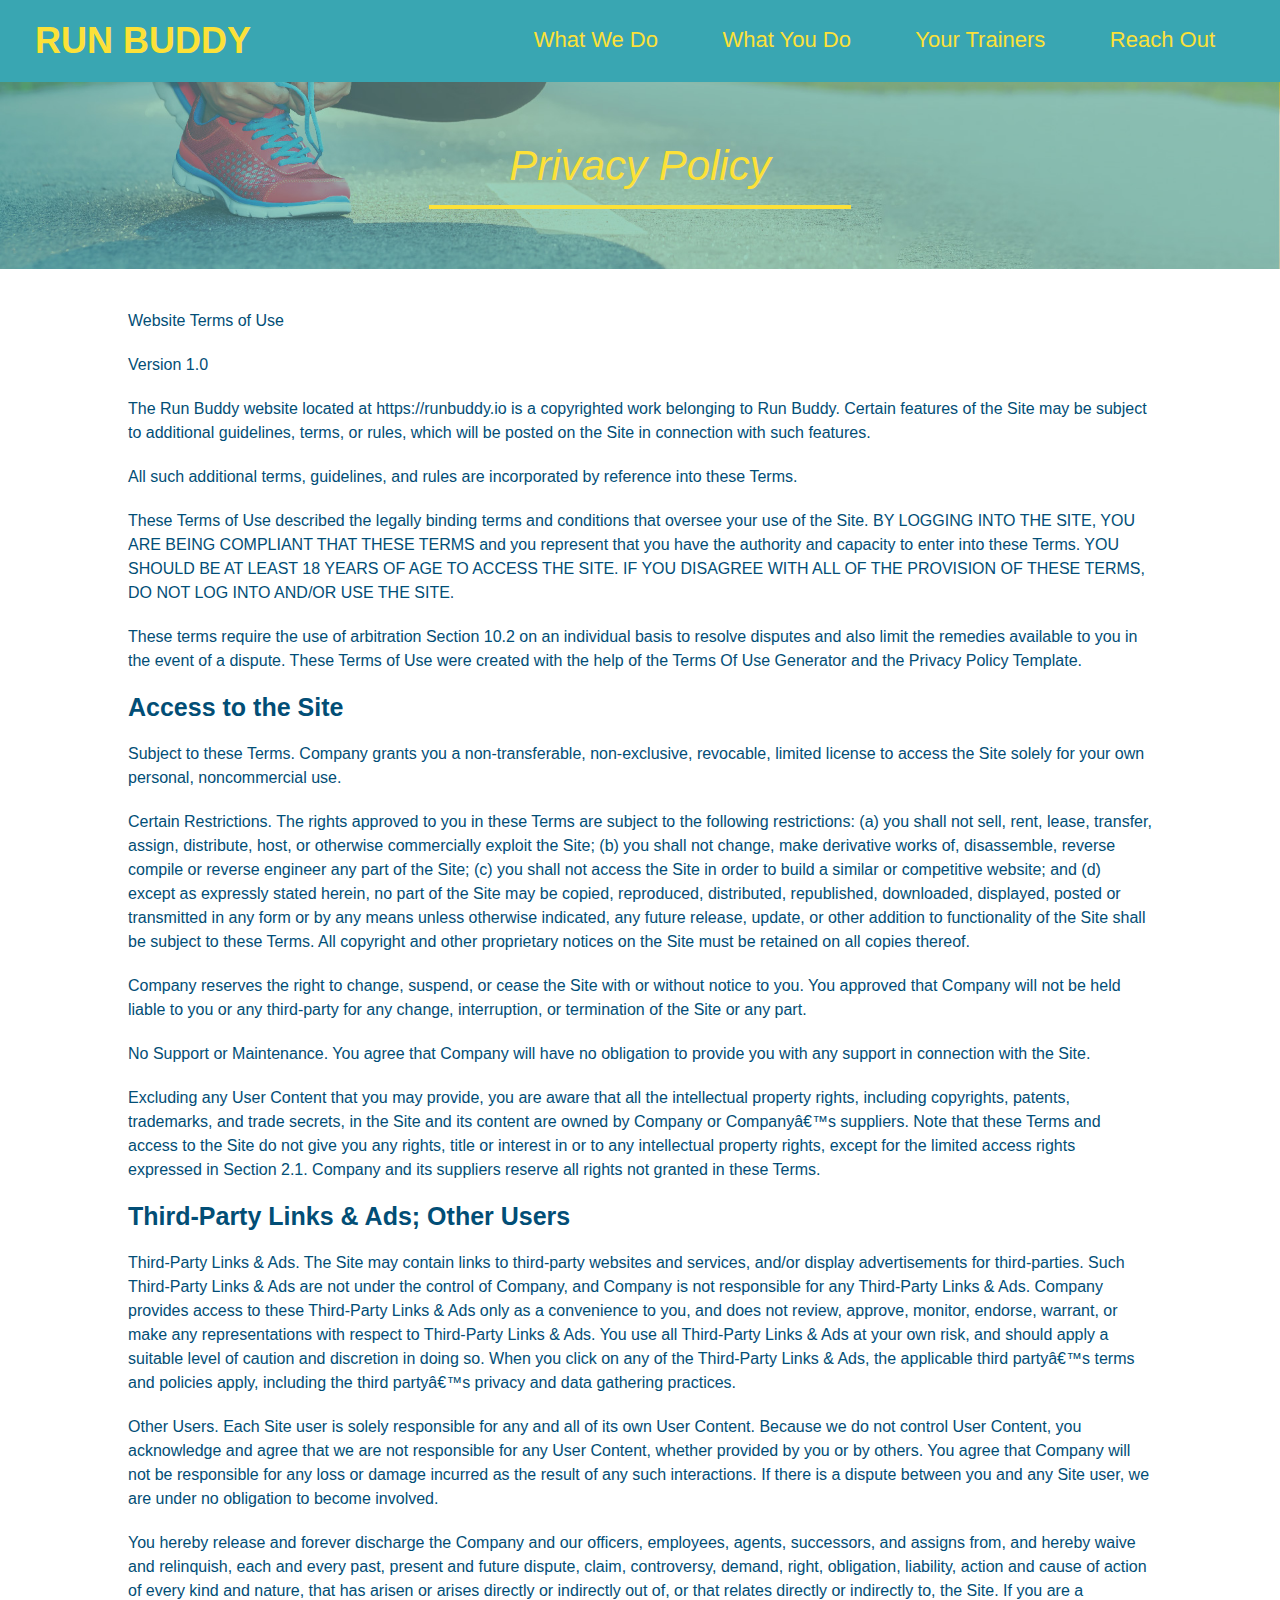
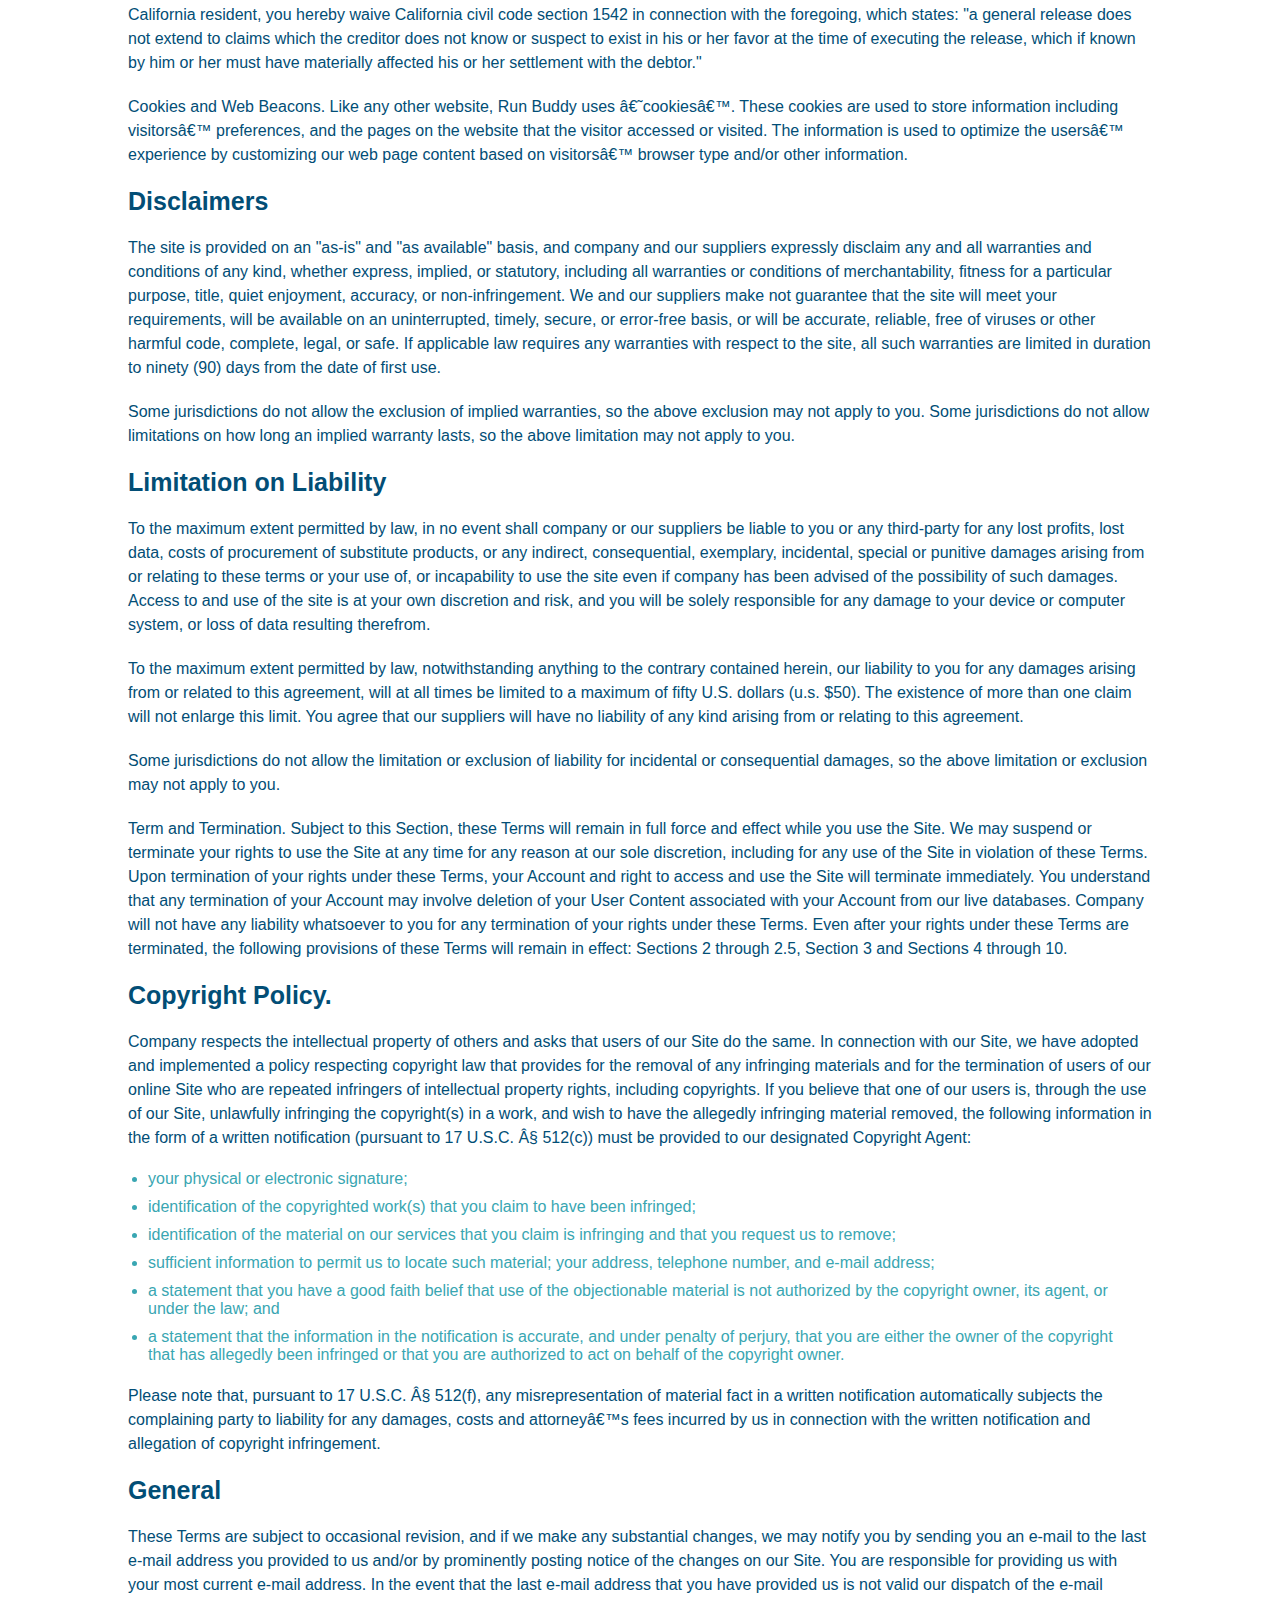
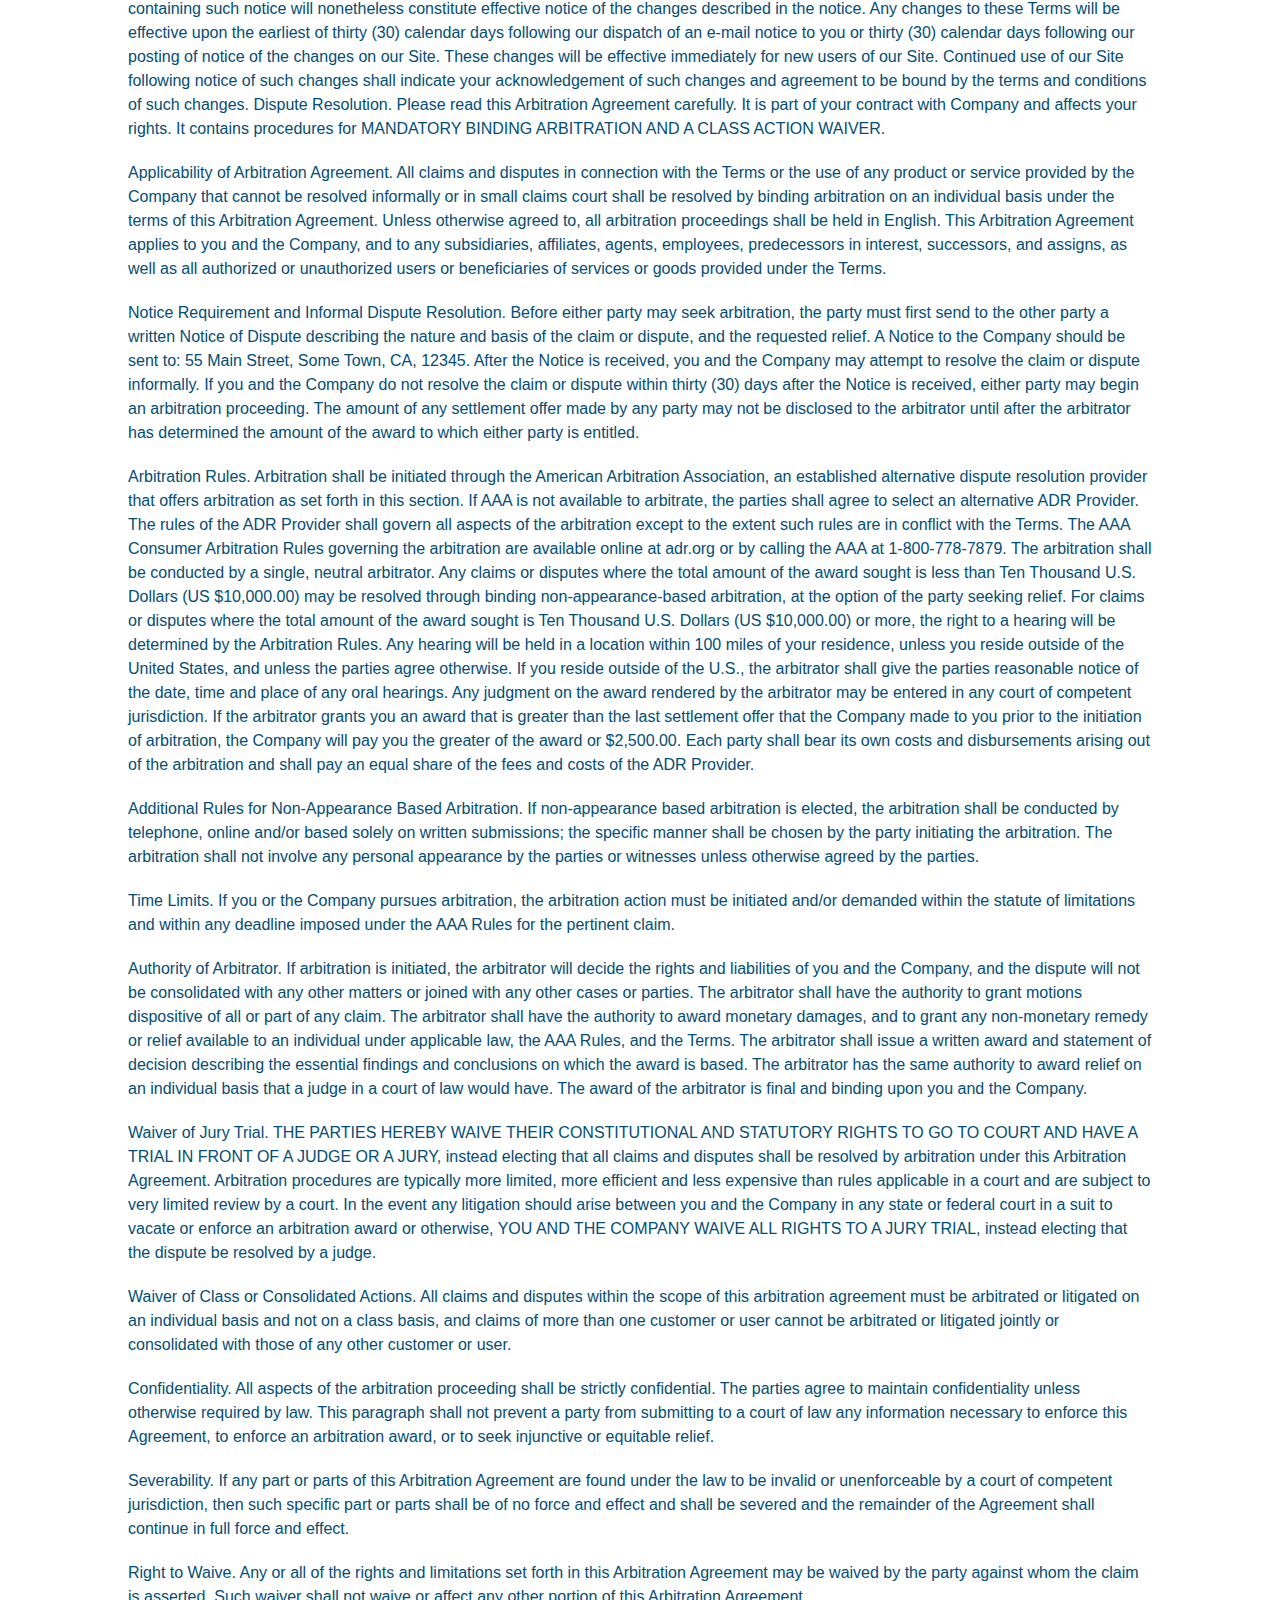
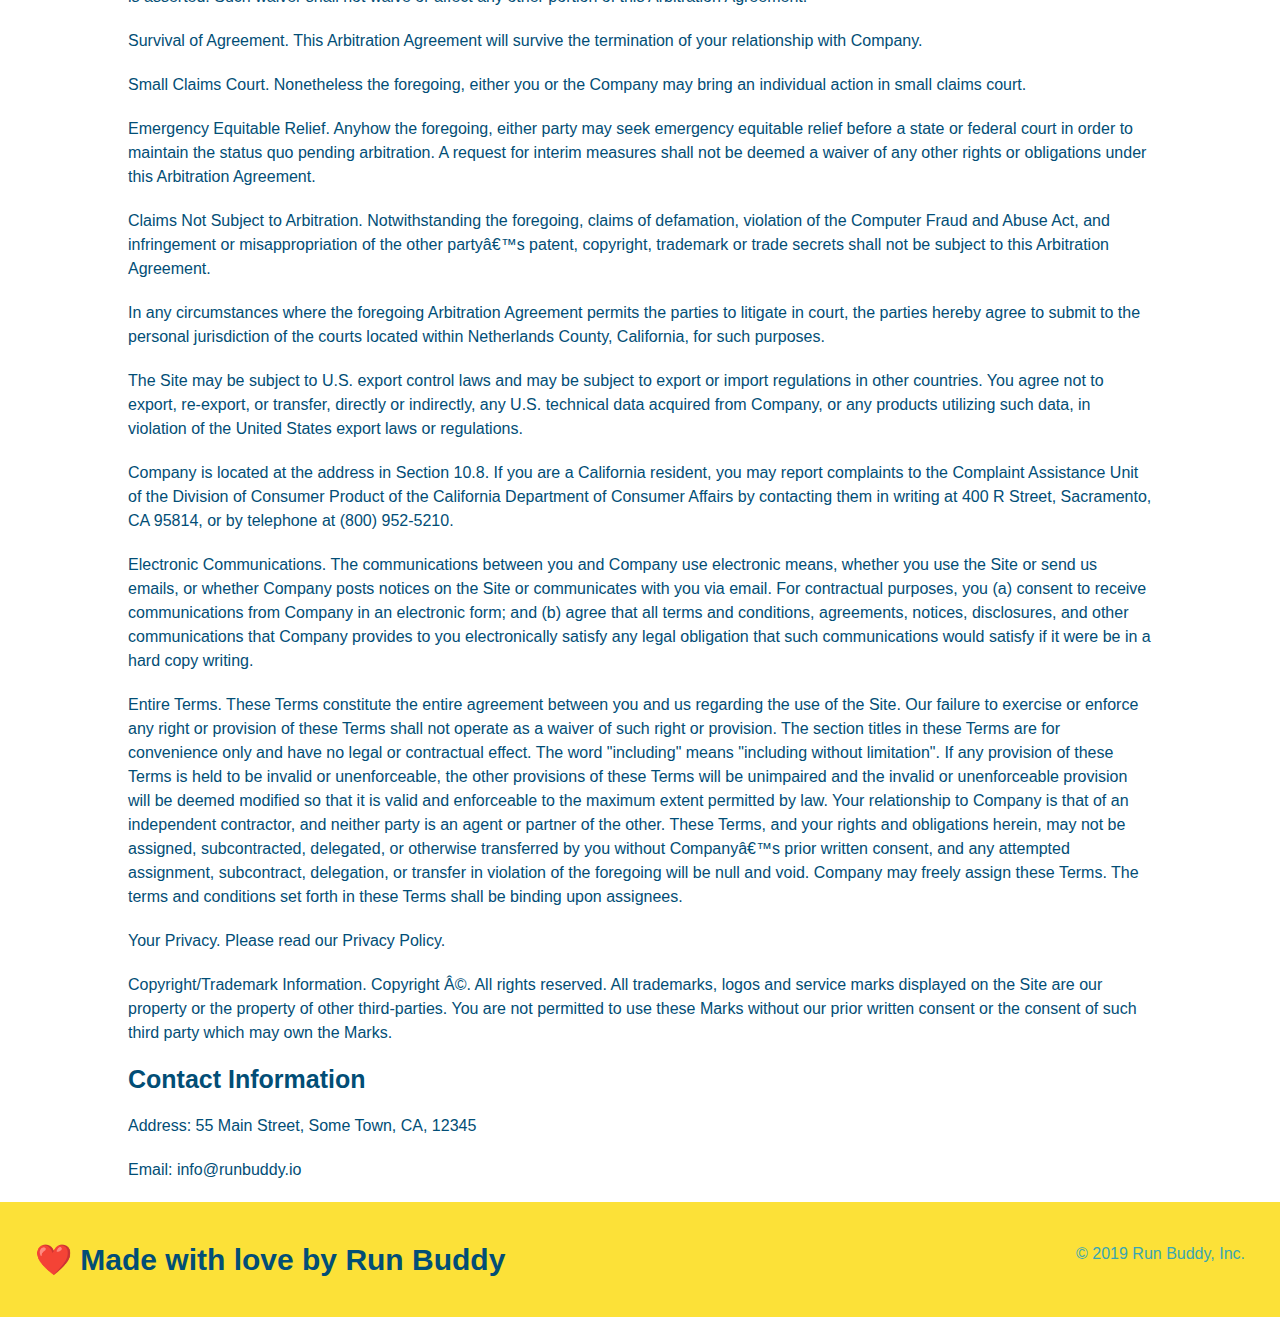
==== privacy-policy.html @ 6759b63f "add privacy policy styles" ====
<!DOCTYPE html>
<html lang="en">
    <head>
        <meta charset="UTF-8" />
        <link rel="stylesheet" href="./assets/css/style.css" />
        <link rel="stylesheet" href="./assets/css/secondary-styles.css" />
        <title>Privacy Policy - Run Buddy</title>
    </head>
    <body>
        <header>
            <h1>
                <a href="/">RUN BUDDY</a>
            </h1>
            <nav>
                <ul>
                    <li>
                        <a href="./index.html#what-we-do">What We Do</a>
                    </li>
                    <li>
                        <a href="./index.html#what-you-do">What You Do</a>
                    </li>
                    <li>
                        <a href="./index.html#your-trainers">Your Trainers</a>
                    </li>
                    <li>
                        <a href="./index.html#reach-out">Reach Out</a>
                    </li>
                </ul>
            </nav>
        </header>
        <section class="hero">
            <h2 class="page-title">
                Privacy Policy
            </h2>
        </section>
        <article class="secondary-content">
            <p>
            Website Terms of Use
          </p>
    
          <p>
            Version 1.0
          </p>
    
          <p>
            The Run Buddy website located at https://runbuddy.io is a copyrighted work belonging to Run Buddy. Certain
            features of the Site may be subject to additional guidelines, terms, or rules, which will be posted on the Site
            in connection with such features.
          </p>
    
          <p>
            All such additional terms, guidelines, and rules are incorporated by reference into these Terms.
          </p>
    
          <p>
            These Terms of Use described the legally binding terms and conditions that oversee your use of the Site. BY
            LOGGING INTO THE SITE, YOU ARE BEING COMPLIANT THAT THESE TERMS and you represent that you have the authority
            and capacity to enter into these Terms. YOU SHOULD BE AT LEAST 18 YEARS OF AGE TO ACCESS THE SITE. IF YOU
            DISAGREE WITH ALL OF THE PROVISION OF THESE TERMS, DO NOT LOG INTO AND/OR USE THE SITE.
          </p>
    
          <p>
            These terms require the use of arbitration Section 10.2 on an individual basis to resolve disputes and also
            limit the remedies available to you in the event of a dispute. These Terms of Use were created with the help of
            the Terms Of Use Generator and the Privacy Policy Template.
          </p>
    
          <h3>
            Access to the Site
          </h3>
    
          <p>
            Subject to these Terms. Company grants you a non-transferable, non-exclusive, revocable, limited license to
            access the Site solely for your own personal, noncommercial use.
          </p>
    
          <p>
            Certain Restrictions. The rights approved to you in these Terms are subject to the following restrictions: (a)
            you shall not sell, rent, lease, transfer, assign, distribute, host, or otherwise commercially exploit the Site;
            (b) you shall not change, make derivative works of, disassemble, reverse compile or reverse engineer any part of
            the Site; (c) you shall not access the Site in order to build a similar or competitive website; and (d) except
            as expressly stated herein, no part of the Site may be copied, reproduced, distributed, republished, downloaded,
            displayed, posted or transmitted in any form or by any means unless otherwise indicated, any future release,
            update, or other addition to functionality of the Site shall be subject to these Terms. All copyright and other
            proprietary notices on the Site must be retained on all copies thereof.
          </p>
    
          <p>
            Company reserves the right to change, suspend, or cease the Site with or without notice to you. You approved
            that Company will not be held liable to you or any third-party for any change, interruption, or termination of
            the Site or any part.
          </p>
    
          <p>
            No Support or Maintenance. You agree that Company will have no obligation to provide you with any support in
            connection with the Site.
          </p>
    
          <p>
            Excluding any User Content that you may provide, you are aware that all the intellectual property rights,
            including copyrights, patents, trademarks, and trade secrets, in the Site and its content are owned by Company
            or Companyâ€™s suppliers. Note that these Terms and access to the Site do not give you any rights, title or
            interest in or to any intellectual property rights, except for the limited access rights expressed in Section
            2.1. Company and its suppliers reserve all rights not granted in these Terms.
          </p>
    
          <h3>
            Third-Party Links & Ads; Other Users
          </h3>
    
          <p>
            Third-Party Links & Ads. The Site may contain links to third-party websites and services, and/or display
            advertisements for third-parties. Such Third-Party Links & Ads are not under the control of Company, and Company
            is not responsible for any Third-Party Links & Ads. Company provides access to these Third-Party Links & Ads
            only as a convenience to you, and does not review, approve, monitor, endorse, warrant, or make any
            representations with respect to Third-Party Links & Ads. You use all Third-Party Links & Ads at your own risk,
            and should apply a suitable level of caution and discretion in doing so. When you click on any of the
            Third-Party Links & Ads, the applicable third partyâ€™s terms and policies apply, including the third partyâ€™s
            privacy and data gathering practices.
          </p>
    
          <p>
            Other Users. Each Site user is solely responsible for any and all of its own User Content. Because we do not
            control User Content, you acknowledge and agree that we are not responsible for any User Content, whether
            provided by you or by others. You agree that Company will not be responsible for any loss or damage incurred as
            the result of any such interactions. If there is a dispute between you and any Site user, we are under no
            obligation to become involved.
          </p>
    
          <p>
            You hereby release and forever discharge the Company and our officers, employees, agents, successors, and
            assigns from, and hereby waive and relinquish, each and every past, present and future dispute, claim,
            controversy, demand, right, obligation, liability, action and cause of action of every kind and nature, that has
            arisen or arises directly or indirectly out of, or that relates directly or indirectly to, the Site. If you are
            a California resident, you hereby waive California civil code section 1542 in connection with the foregoing,
            which states: "a general release does not extend to claims which the creditor does not know or suspect to exist
            in his or her favor at the time of executing the release, which if known by him or her must have materially
            affected his or her settlement with the debtor."
          </p>
    
          <p>
            Cookies and Web Beacons. Like any other website, Run Buddy uses â€˜cookiesâ€™. These cookies are used to store
            information including visitorsâ€™ preferences, and the pages on the website that the visitor accessed or visited.
            The information is used to optimize the usersâ€™ experience by customizing our web page content based on visitorsâ€™
            browser type and/or other information.
          </p>
    
          <h3>
            Disclaimers
          </h3>
    
          <p>
            The site is provided on an "as-is" and "as available" basis, and company and our suppliers expressly disclaim
            any and all warranties and conditions of any kind, whether express, implied, or statutory, including all
            warranties or conditions of merchantability, fitness for a particular purpose, title, quiet enjoyment, accuracy,
            or non-infringement. We and our suppliers make not guarantee that the site will meet your requirements, will be
            available on an uninterrupted, timely, secure, or error-free basis, or will be accurate, reliable, free of
            viruses or other harmful code, complete, legal, or safe. If applicable law requires any warranties with respect
            to the site, all such warranties are limited in duration to ninety (90) days from the date of first use.
          </p>
    
          <p>
            Some jurisdictions do not allow the exclusion of implied warranties, so the above exclusion may not apply to
            you. Some jurisdictions do not allow limitations on how long an implied warranty lasts, so the above limitation
            may not apply to you.
          </p>
    
          <h3>
            Limitation on Liability
          </h3>
    
          <p>
            To the maximum extent permitted by law, in no event shall company or our suppliers be liable to you or any
            third-party for any lost profits, lost data, costs of procurement of substitute products, or any indirect,
            consequential, exemplary, incidental, special or punitive damages arising from or relating to these terms or
            your use of, or incapability to use the site even if company has been advised of the possibility of such
            damages. Access to and use of the site is at your own discretion and risk, and you will be solely responsible
            for any damage to your device or computer system, or loss of data resulting therefrom.
          </p>
    
          <p>
            To the maximum extent permitted by law, notwithstanding anything to the contrary contained herein, our liability
            to you for any damages arising from or related to this agreement, will at all times be limited to a maximum of
            fifty U.S. dollars (u.s. $50). The existence of more than one claim will not enlarge this limit. You agree that
            our suppliers will have no liability of any kind arising from or relating to this agreement.
          </p>
    
          <p>
            Some jurisdictions do not allow the limitation or exclusion of liability for incidental or consequential
            damages, so the above limitation or exclusion may not apply to you.
          </p>
    
          <p>
            Term and Termination. Subject to this Section, these Terms will remain in full force and effect while you use
            the Site. We may suspend or terminate your rights to use the Site at any time for any reason at our sole
            discretion, including for any use of the Site in violation of these Terms. Upon termination of your rights under
            these Terms, your Account and right to access and use the Site will terminate immediately. You understand that
            any termination of your Account may involve deletion of your User Content associated with your Account from our
            live databases. Company will not have any liability whatsoever to you for any termination of your rights under
            these Terms. Even after your rights under these Terms are terminated, the following provisions of these Terms
            will remain in effect: Sections 2 through 2.5, Section 3 and Sections 4 through 10.
          </p>
    
          <h3>
            Copyright Policy.
          </h3>
    
          <p>
            Company respects the intellectual property of others and asks that users of our Site do the same. In connection
            with our Site, we have adopted and implemented a policy respecting copyright law that provides for the removal
            of any infringing materials and for the termination of users of our online Site who are repeated infringers of
            intellectual property rights, including copyrights. If you believe that one of our users is, through the use of
            our Site, unlawfully infringing the copyright(s) in a work, and wish to have the allegedly infringing material
            removed, the following information in the form of a written notification (pursuant to 17 U.S.C. Â§ 512(c)) must
            be provided to our designated Copyright Agent:
          </p>
    
          <ul>
            <li>
              your physical or electronic signature;
            </li>
            <li>
              identification of the copyrighted work(s) that you claim to have been infringed;
            </li>
            <li>
              identification of the material on our services that you claim is infringing and that you request us to remove;
            </li>
            <li>
              sufficient information to permit us to locate such material; your address, telephone number, and e-mail
              address;
            </li>
            <li>
              a statement that you have a good faith belief that use of the objectionable material is not authorized by the
              copyright owner, its agent, or under the law; and
            </li>
            <li>
              a statement that the information in the notification is accurate, and under penalty of perjury, that you are
              either the owner of the copyright that has allegedly been infringed or that you are authorized to act on
              behalf of the copyright owner.
            </li>
          </ul>
    
          <p>
            Please note that, pursuant to 17 U.S.C. Â§ 512(f), any misrepresentation of material fact in a written
            notification automatically subjects the complaining party to liability for any damages, costs and attorneyâ€™s
            fees incurred by us in connection with the written notification and allegation of copyright infringement.
          </p>
    
          <h3>
            General
          </h3>
    
          <p>
            These Terms are subject to occasional revision, and if we make any substantial changes, we may notify you by
            sending you an e-mail to the last e-mail address you provided to us and/or by prominently posting notice of the
            changes on our Site. You are responsible for providing us with your most current e-mail address. In the event
            that the last e-mail address that you have provided us is not valid our dispatch of the e-mail containing such
            notice will nonetheless constitute effective notice of the changes described in the notice. Any changes to these
            Terms will be effective upon the earliest of thirty (30) calendar days following our dispatch of an e-mail
            notice to you or thirty (30) calendar days following our posting of notice of the changes on our Site. These
            changes will be effective immediately for new users of our Site. Continued use of our Site following notice of
            such changes shall indicate your acknowledgement of such changes and agreement to be bound by the terms and
            conditions of such changes. Dispute Resolution. Please read this Arbitration Agreement carefully. It is part of
            your contract with Company and affects your rights. It contains procedures for MANDATORY BINDING ARBITRATION AND
            A CLASS ACTION WAIVER.
          </p>
    
          <p>
            Applicability of Arbitration Agreement. All claims and disputes in connection with the Terms or the use of any
            product or service provided by the Company that cannot be resolved informally or in small claims court shall be
            resolved by binding arbitration on an individual basis under the terms of this Arbitration Agreement. Unless
            otherwise agreed to, all arbitration proceedings shall be held in English. This Arbitration Agreement applies to
            you and the Company, and to any subsidiaries, affiliates, agents, employees, predecessors in interest,
            successors, and assigns, as well as all authorized or unauthorized users or beneficiaries of services or goods
            provided under the Terms.
          </p>
    
          <p>
            Notice Requirement and Informal Dispute Resolution. Before either party may seek arbitration, the party must
            first send to the other party a written Notice of Dispute describing the nature and basis of the claim or
            dispute, and the requested relief. A Notice to the Company should be sent to: 55 Main Street, Some Town, CA,
            12345. After the Notice is received, you and the Company may attempt to resolve the claim or dispute informally.
            If you and the Company do not resolve the claim or dispute within thirty (30) days after the Notice is received,
            either party may begin an arbitration proceeding. The amount of any settlement offer made by any party may not
            be disclosed to the arbitrator until after the arbitrator has determined the amount of the award to which either
            party is entitled.
          </p>
    
          <p>
            Arbitration Rules. Arbitration shall be initiated through the American Arbitration Association, an established
            alternative dispute resolution provider that offers arbitration as set forth in this section. If AAA is not
            available to arbitrate, the parties shall agree to select an alternative ADR Provider. The rules of the ADR
            Provider shall govern all aspects of the arbitration except to the extent such rules are in conflict with the
            Terms. The AAA Consumer Arbitration Rules governing the arbitration are available online at adr.org or by
            calling the AAA at 1-800-778-7879. The arbitration shall be conducted by a single, neutral arbitrator. Any
            claims or disputes where the total amount of the award sought is less than Ten Thousand U.S. Dollars (US
            $10,000.00) may be resolved through binding non-appearance-based arbitration, at the option of the party seeking
            relief. For claims or disputes where the total amount of the award sought is Ten Thousand U.S. Dollars (US
            $10,000.00) or more, the right to a hearing will be determined by the Arbitration Rules. Any hearing will be
            held in a location within 100 miles of your residence, unless you reside outside of the United States, and
            unless the parties agree otherwise. If you reside outside of the U.S., the arbitrator shall give the parties
            reasonable notice of the date, time and place of any oral hearings. Any judgment on the award rendered by the
            arbitrator may be entered in any court of competent jurisdiction. If the arbitrator grants you an award that is
            greater than the last settlement offer that the Company made to you prior to the initiation of arbitration, the
            Company will pay you the greater of the award or $2,500.00. Each party shall bear its own costs and
            disbursements arising out of the arbitration and shall pay an equal share of the fees and costs of the ADR
            Provider.
          </p>
    
          <p>
            Additional Rules for Non-Appearance Based Arbitration. If non-appearance based arbitration is elected, the
            arbitration shall be conducted by telephone, online and/or based solely on written submissions; the specific
            manner shall be chosen by the party initiating the arbitration. The arbitration shall not involve any personal
            appearance by the parties or witnesses unless otherwise agreed by the parties.
          </p>
    
          <p>
            Time Limits. If you or the Company pursues arbitration, the arbitration action must be initiated and/or demanded
            within the statute of limitations and within any deadline imposed under the AAA Rules for the pertinent claim.
          </p>
    
          <p>
            Authority of Arbitrator. If arbitration is initiated, the arbitrator will decide the rights and liabilities of
            you and the Company, and the dispute will not be consolidated with any other matters or joined with any other
            cases or parties. The arbitrator shall have the authority to grant motions dispositive of all or part of any
            claim. The arbitrator shall have the authority to award monetary damages, and to grant any non-monetary remedy
            or relief available to an individual under applicable law, the AAA Rules, and the Terms. The arbitrator shall
            issue a written award and statement of decision describing the essential findings and conclusions on which the
            award is based. The arbitrator has the same authority to award relief on an individual basis that a judge in a
            court of law would have. The award of the arbitrator is final and binding upon you and the Company.
          </p>
    
          <p>
            Waiver of Jury Trial. THE PARTIES HEREBY WAIVE THEIR CONSTITUTIONAL AND STATUTORY RIGHTS TO GO TO COURT AND HAVE
            A TRIAL IN FRONT OF A JUDGE OR A JURY, instead electing that all claims and disputes shall be resolved by
            arbitration under this Arbitration Agreement. Arbitration procedures are typically more limited, more efficient
            and less expensive than rules applicable in a court and are subject to very limited review by a court. In the
            event any litigation should arise between you and the Company in any state or federal court in a suit to vacate
            or enforce an arbitration award or otherwise, YOU AND THE COMPANY WAIVE ALL RIGHTS TO A JURY TRIAL, instead
            electing that the dispute be resolved by a judge.
          </p>
    
          <p>
            Waiver of Class or Consolidated Actions. All claims and disputes within the scope of this arbitration agreement
            must be arbitrated or litigated on an individual basis and not on a class basis, and claims of more than one
            customer or user cannot be arbitrated or litigated jointly or consolidated with those of any other customer or
            user.
          </p>
    
          <p>
            Confidentiality. All aspects of the arbitration proceeding shall be strictly confidential. The parties agree to
            maintain confidentiality unless otherwise required by law. This paragraph shall not prevent a party from
            submitting to a court of law any information necessary to enforce this Agreement, to enforce an arbitration
            award, or to seek injunctive or equitable relief.
          </p>
    
          <p>
            Severability. If any part or parts of this Arbitration Agreement are found under the law to be invalid or
            unenforceable by a court of competent jurisdiction, then such specific part or parts shall be of no force and
            effect and shall be severed and the remainder of the Agreement shall continue in full force and effect.
          </p>
    
          <p>
            Right to Waive. Any or all of the rights and limitations set forth in this Arbitration Agreement may be waived
            by the party against whom the claim is asserted. Such waiver shall not waive or affect any other portion of this
            Arbitration Agreement.
          </p>
    
          <p>
            Survival of Agreement. This Arbitration Agreement will survive the termination of your relationship with
            Company.
          </p>
    
          <p>
            Small Claims Court. Nonetheless the foregoing, either you or the Company may bring an individual action in small
            claims court.
          </p>
    
          <p>
            Emergency Equitable Relief. Anyhow the foregoing, either party may seek emergency equitable relief before a
            state or federal court in order to maintain the status quo pending arbitration. A request for interim measures
            shall not be deemed a waiver of any other rights or obligations under this Arbitration Agreement.
          </p>
    
          <p>
            Claims Not Subject to Arbitration. Notwithstanding the foregoing, claims of defamation, violation of the
            Computer Fraud and Abuse Act, and infringement or misappropriation of the other partyâ€™s patent, copyright,
            trademark or trade secrets shall not be subject to this Arbitration Agreement.
          </p>
    
          <p>
            In any circumstances where the foregoing Arbitration Agreement permits the parties to litigate in court, the
            parties hereby agree to submit to the personal jurisdiction of the courts located within Netherlands County,
            California, for such purposes.
          </p>
    
          <p>
            The Site may be subject to U.S. export control laws and may be subject to export or import regulations in other
            countries. You agree not to export, re-export, or transfer, directly or indirectly, any U.S. technical data
            acquired from Company, or any products utilizing such data, in violation of the United States export laws or
            regulations.
          </p>
    
          <p>
            Company is located at the address in Section 10.8. If you are a California resident, you may report complaints
            to the Complaint Assistance Unit of the Division of Consumer Product of the California Department of Consumer
            Affairs by contacting them in writing at 400 R Street, Sacramento, CA 95814, or by telephone at (800) 952-5210.
          </p>
    
          <p>
            Electronic Communications. The communications between you and Company use electronic means, whether you use the
            Site or send us emails, or whether Company posts notices on the Site or communicates with you via email. For
            contractual purposes, you (a) consent to receive communications from Company in an electronic form; and (b)
            agree that all terms and conditions, agreements, notices, disclosures, and other communications that Company
            provides to you electronically satisfy any legal obligation that such communications would satisfy if it were be
            in a hard copy writing.
          </p>
    
          <p>
            Entire Terms. These Terms constitute the entire agreement between you and us regarding the use of the Site. Our
            failure to exercise or enforce any right or provision of these Terms shall not operate as a waiver of such right
            or provision. The section titles in these Terms are for convenience only and have no legal or contractual
            effect. The word "including" means "including without limitation". If any provision of these Terms is held to be
            invalid or unenforceable, the other provisions of these Terms will be unimpaired and the invalid or
            unenforceable provision will be deemed modified so that it is valid and enforceable to the maximum extent
            permitted by law. Your relationship to Company is that of an independent contractor, and neither party is an
            agent or partner of the other. These Terms, and your rights and obligations herein, may not be assigned,
            subcontracted, delegated, or otherwise transferred by you without Companyâ€™s prior written consent, and any
            attempted assignment, subcontract, delegation, or transfer in violation of the foregoing will be null and void.
            Company may freely assign these Terms. The terms and conditions set forth in these Terms shall be binding upon
            assignees.
          </p>
    
          <p>
            Your Privacy. Please read our Privacy Policy.
          </p>
    
          <p>
            Copyright/Trademark Information. Copyright Â©. All rights reserved. All trademarks, logos and service marks
            displayed on the Site are our property or the property of other third-parties. You are not permitted to use
            these Marks without our prior written consent or the consent of such third party which may own the Marks.
          </p>
    
          <h3>
            Contact Information
          </h3>
    
          <p>
            Address: 55 Main Street, Some Town, CA, 12345
          </p>
    
          <p>
            Email: info@runbuddy.io
          </p>
        </article>
        <footer>
            <h2>❤️ Made with love by Run Buddy</h2>
            <div>
                &copy; 2019 Run Buddy, Inc.
            </div>
        </footer>
    </body>
</html>
---- assets/css/style.css ----
* {
    margin: 0;
    padding: 0;
    box-sizing: border-box;
}

body {
    color: #39a6b2;
    font-family: Helvetica, Arial, Helvetica, sans-serif;
}

header {
    padding: 20px 35px;
    background-color: #39a6b2;
}

header h1 {
    font-weight: bold;
    font-size: 36px;
    color: #fce138;
    margin: 0;
    display: inline;
}

header a {
    text-decoration: none;
    color: #fce138;
}

header nav {
    float: right;
    margin: 7px 0;
}

header nav ul li {
    display: inline;
}

header nav ul li a {
    margin: 0 30px;
    font-weight: lighter;
    font-size: 22px
}

footer {
    background: #fce138;
    width: 100%;
    padding: 40px 35px;
}

footer h2 {
    display: inline;
    color: #024e76;
    font-size: 30px;
    margin: 0;
}

footer div {
    float: right;
    line-height: 1.5;
    text-align: right;
}

footer a {
    color: 3024e76;
}

section {
    padding: 60px;
}

/* Hero Style Start */
.hero {
    background-image: url("../images/hero-bg.jpg");
    height: 600px;
    background-size: cover;
    background-position: center;
    position: relative;
}
/* Hero Style End */

/* Hero Form Style Start */
.hero-form {
    background-color: #fce138;
    padding: 20px;
    width: 500px;
    color: #024e76;
    border: solid 3px #024e76;
    position: absolute;
    bottom: 120px;
    right: 140px;
    margin: 5px 0 15px 0;
}
/* Hero Form Style End */

.hero-form h3 {
    font-size: 24px;
    margin: 0;
}

.hero-form p {
    margin: 5px 0 15px 0;
}

.form-input {
    border: 1px solid #024e76;
    display: block;
    padding: 7px 15px;
    font-size: 16px;
    color: #024376;
    width: 100%;
    margin-bottom: 15px;
}

.hero-form label {
    margin: 0 5px;
}

.hero-form button {
    color: #fce138;
    background-color: #024e76;
    border: none;
    padding: 10px 20px;
    font-size: 16px;
}

/* HERO STYLES END */

.intro {
    text-align: center;
}

.intro p {
    line-height: 1.7;
    color: #39a6b2;
    width: 80%;
    font-size: 20px;
    margin: 0 auto;
}

.steps {
    text-align: center;
    background: #fce138;
}

.section-title {
    font-size: 55px;
    color: #024e76;
    margin-bottom: 35px;
    padding: 0 100px 20px 100px;
    display: inline-block;
    border-bottom: 3px solid;
}

.primary-border {
    border-color: #fce138;
}

.secondary-border {
    border-color: #39a6b2;
}

.steps div {
    margin-bottom: 80px;
}

.steps img {
    width: 15%;
    margin: 10px 0;
}

.steps h3 {
    color: #024e76;
    font-size: 46px;
    margin-top: 10px;
}

.steps p {
    color: #39a6b2;
    font-size: 23px;
}

.steps span {
    font-size: 38px;
}

.trainers {
    text-align: center;
}

.trainer {
    width: 900px;
    margin: 0 auto 30px auto;
    background: #024e76;
    color: #fce138;
    overflow: auto;
}

.trainer img {
    width: 35%;
    float: left;
}

.trainer-bio {
    padding: 35px;
    float: left;
    width: 65%;
}

.text-left {
    text-align: left;
}

.text-right {
    text-align: right;
}

.trainer-bio h3 {
    font-size: 32px;
    margin-bottom: 8px;
}

.trainer-bio h4 {
    font-weight: lighter;
    font-size: 26px;
    margin-bottom: 25px;
}

.trainer-bio p {
    font-size: 17px;
    line-height: 1.3;
}

.contact {
    text-align: center;
    background: #024e76;
}

.contact h2 {
    color: #fce138;
}

.contact-info iframe {
    width: 400px;
    height: 400px;
}

.contact-info div {
    width: 410px;
    display: inline-block;
    vertical-align: top;
    text-align: left;
    margin: 30px 0 0 60px;
    color: white;
}

.contact-info h3 {
    color: #fce138;
    font-size: 32px;
}

.contact-info p, .contact-info address {
    margin: 20px 0;
    line-height: 1.5;
    font-size: 20px;
    font-style: normal;
}

.contact-info a {
    color: #fce138;
}
---- assets/css/secondary-styles.css ----
.hero {
    background-position: bottom;
    height: auto;
    text-align: center;
    margin-bottom: 40px;
}

.page-title {
    color:#fce138;
    display:inline-block;
    border-bottom:4px solid #fce138;
    padding: 0px 80px 15px 80px;
    font-weight:normal;
    font-size:42px;
    font-style:italic;
}

.secondary-content {
    width:80%;
    margin:0 auto;
    color:#024e76;
}

.secondary-content h3 {
    font-size: 25px;
    margin: 20px 0;
}

.secondary-content p {
    font-size: 16px;
    line-height: 1.5;
    margin: 20px 0;
}

.secondary-content ul {
    margin: 15px 20px;
}

.secondary-content li {
    color: #39a6b2;
    margin: 10px 0;
}
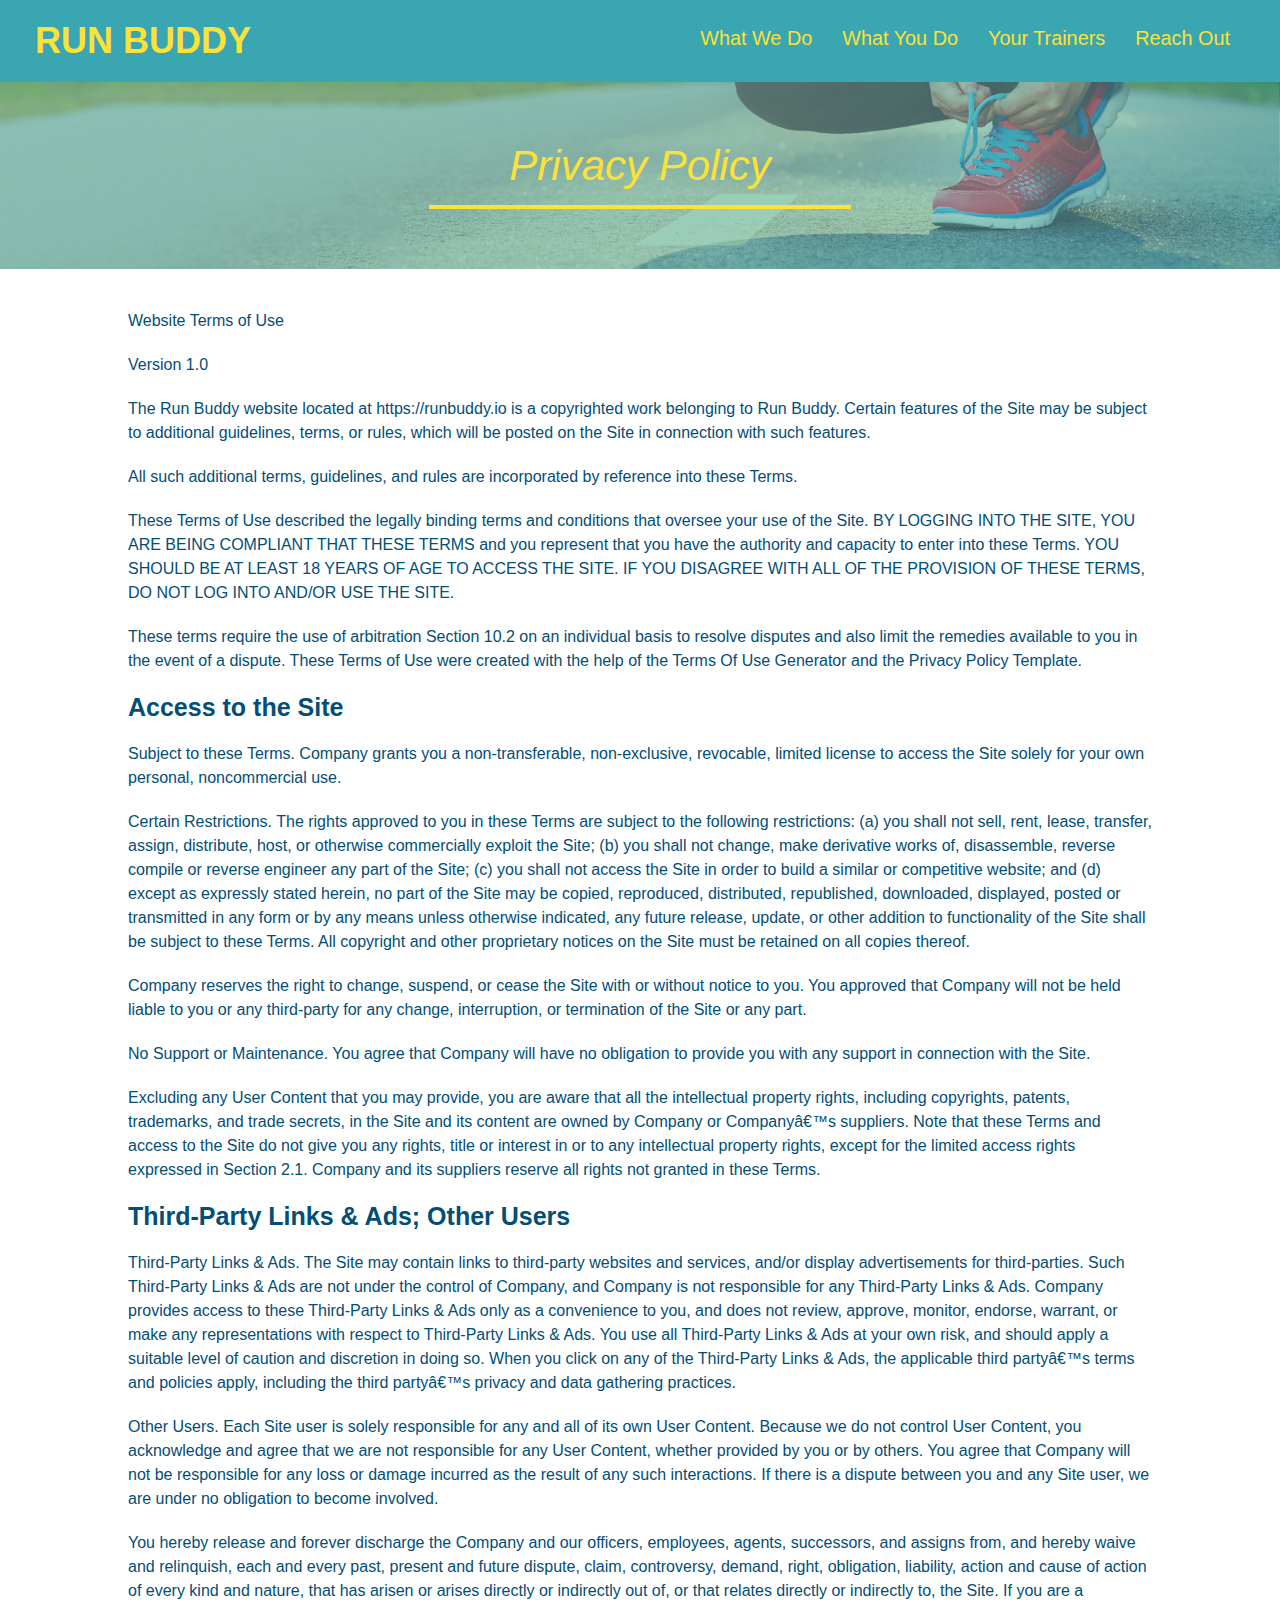
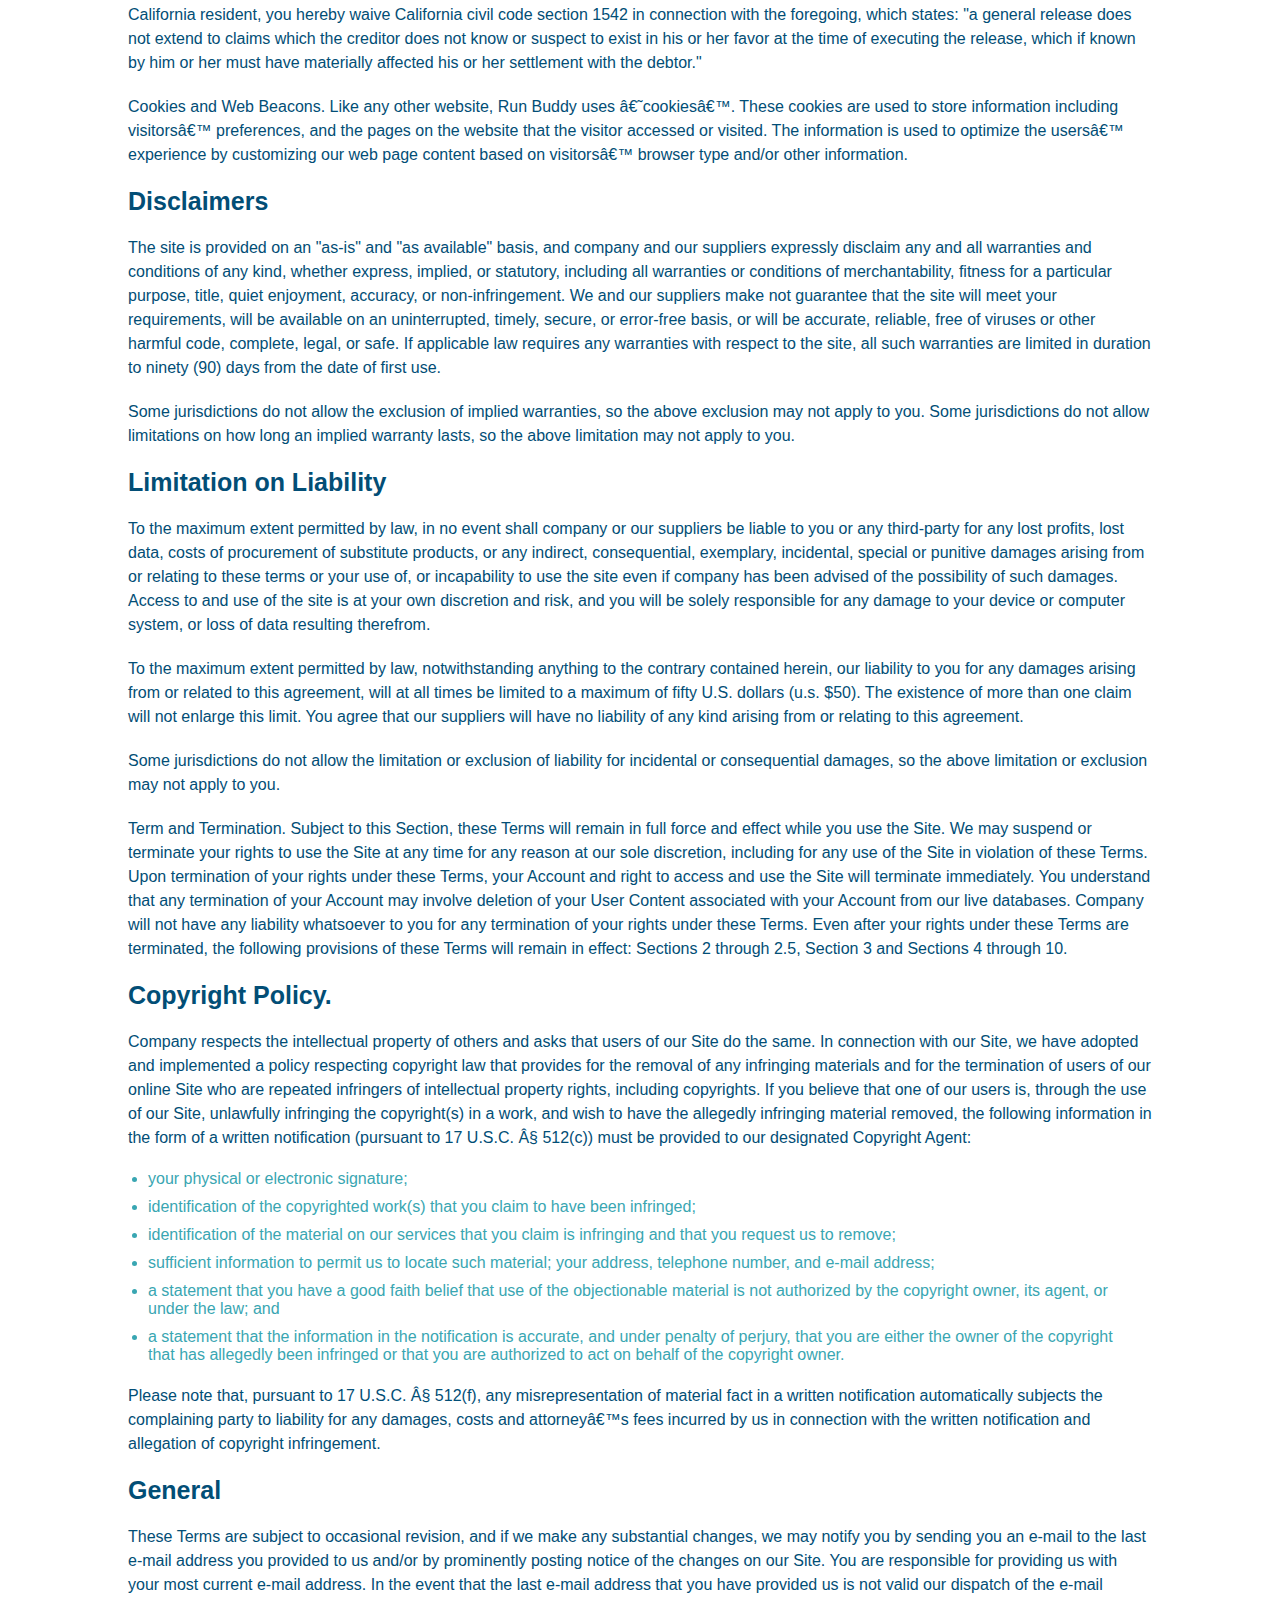
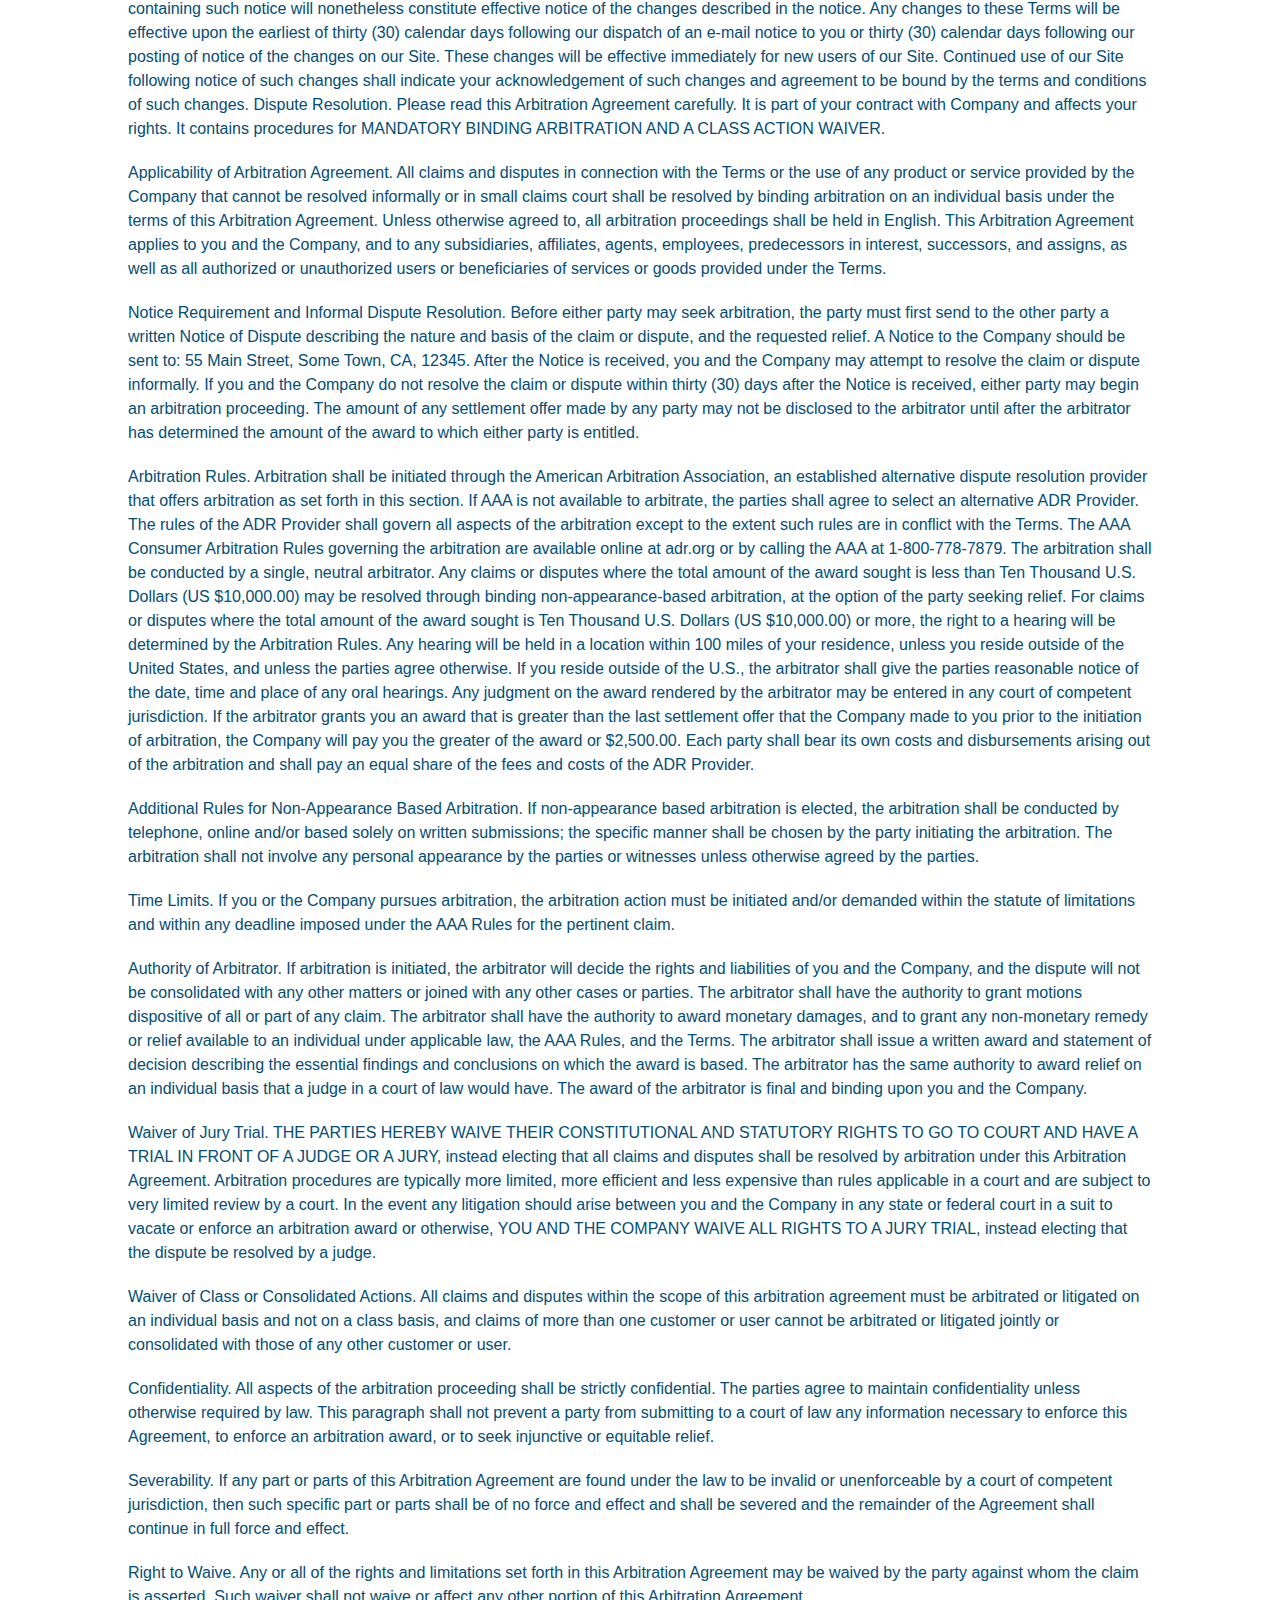
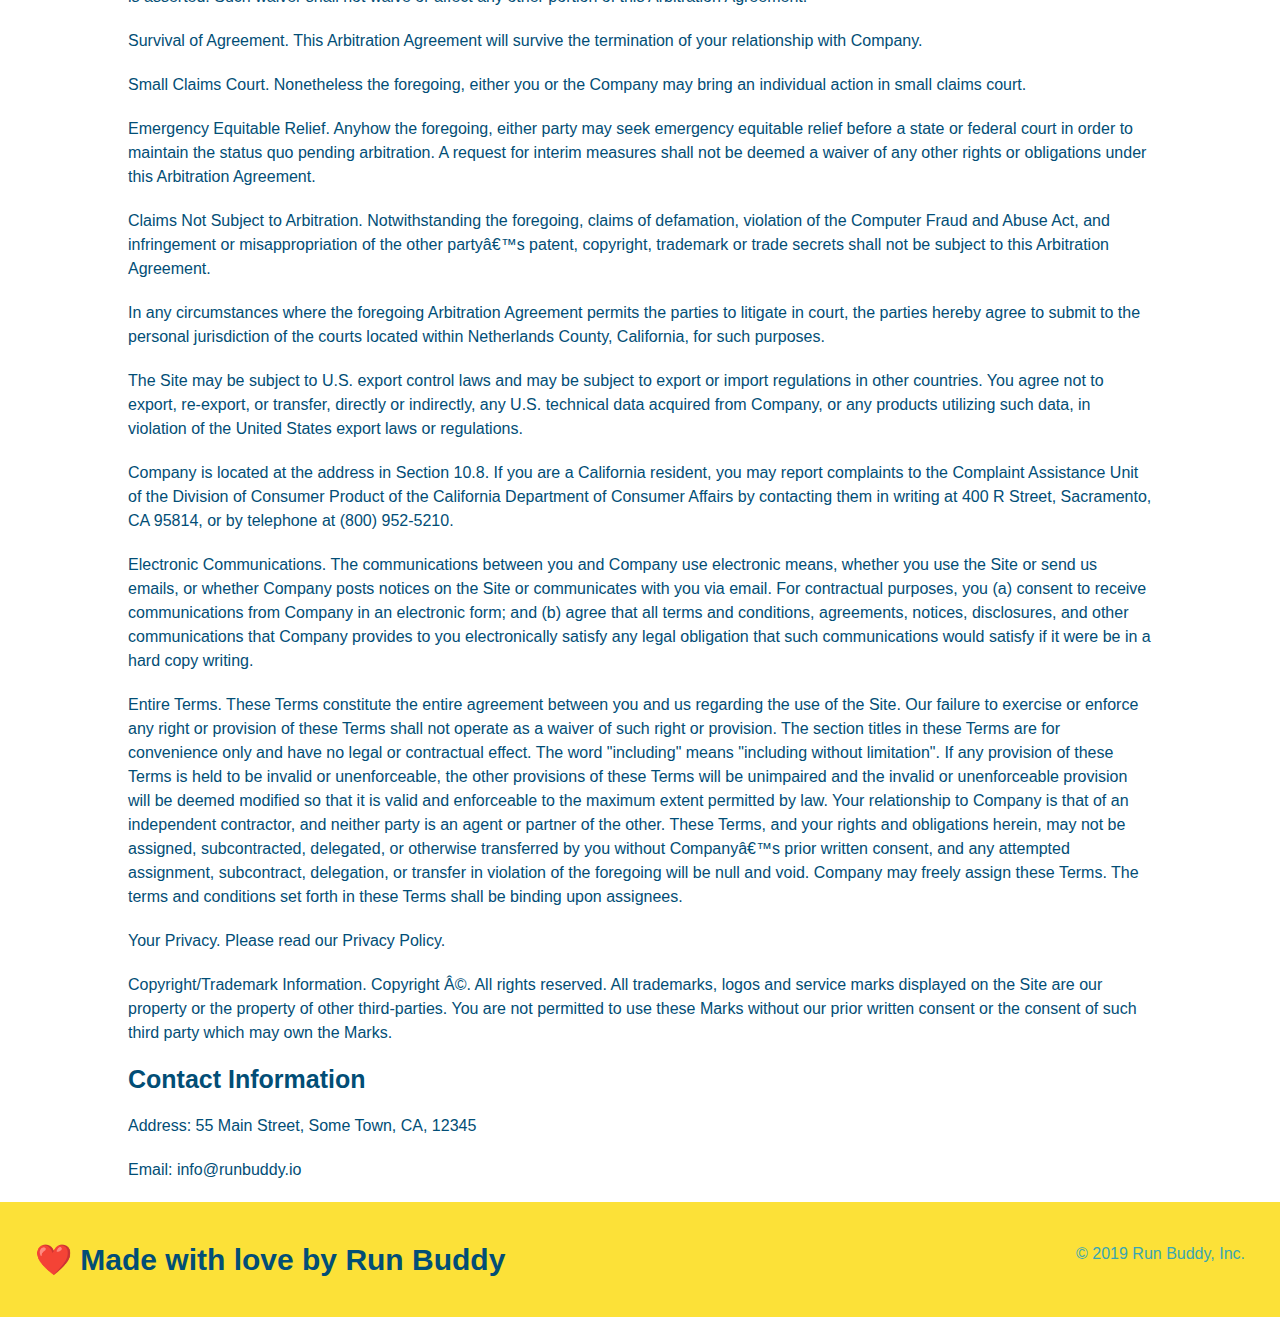
==== commit 0921b505: "mobile responsiveness added" ====
--- a/privacy-policy.html
+++ b/privacy-policy.html
@@ -2,6 +2,7 @@
 <html lang="en">
     <head>
         <meta charset="UTF-8" />
+        <meta name="viewport" content="width=device-width, initial-scale=1.0" / >
         <link rel="stylesheet" href="./assets/css/style.css" />
         <link rel="stylesheet" href="./assets/css/secondary-styles.css" />
         <title>Privacy Policy - Run Buddy</title>
--- a/assets/css/style.css
+++ b/assets/css/style.css
@@ -12,14 +12,16 @@
 header {
     padding: 20px 35px;
     background-color: #39a6b2;
+    display: flex;
+    justify-content: space-between;
+    flex-wrap: wrap;
 }
 
 header h1 {
     font-weight: bold;
+    margin: 0;
     font-size: 36px;
     color: #fce138;
-    margin: 0;
-    display: inline;
 }
 
 header a {
@@ -28,41 +30,45 @@
 }
 
 header nav {
-    float: right;
     margin: 7px 0;
 }
 
-header nav ul li {
-    display: inline;
+header nav ul {
+    display: flex;
+    flex-wrap: wrap;
+    justify-content: space-between;
+    align-items: center;
+    list-style: none;
 }
 
 header nav ul li a {
-    margin: 0 30px;
+    padding: 10px 15px;
     font-weight: lighter;
-    font-size: 22px
+    font-size: 1.55vw;
 }
 
 footer {
     background: #fce138;
     width: 100%;
     padding: 40px 35px;
+    display: flex;
+    justify-content: space-between;
+    flex-wrap: wrap;
 }
 
 footer h2 {
-    display: inline;
     color: #024e76;
     font-size: 30px;
     margin: 0;
 }
 
 footer div {
-    float: right;
     line-height: 1.5;
     text-align: right;
 }
 
 footer a {
-    color: 3024e76;
+    color: #024e76;
 }
 
 section {
@@ -71,25 +77,41 @@
 
 /* Hero Style Start */
 .hero {
-    background-image: url("../images/hero-bg.jpg");
-    height: 600px;
+    background-image: url("../images/flipped-hero-image.jpg");
     background-size: cover;
     background-position: center;
-    position: relative;
+    display: flex;
+    justify-content: center;
+    flex-wrap: wrap;
+    align-items: flex-start;
 }
 /* Hero Style End */
+
+/* Hero Text Style Start */
+.hero-cta {
+    text-align: right;
+    width: 35%;
+    margin: 3.5%;
+    color: #fff;
+    font-size: 18px;
+    line-height: 1.2;
+}
+
+.hero-cta h2 {
+    color: #fce138;
+    font-size:55px;
+    font-style: italic;
+}
+/*Hero Text Style End */
 
 /* Hero Form Style Start */
 .hero-form {
     background-color: #fce138;
     padding: 20px;
-    width: 500px;
+    width: 40%;
     color: #024e76;
     border: solid 3px #024e76;
-    position: absolute;
-    bottom: 120px;
-    right: 140px;
-    margin: 5px 0 15px 0;
+    margin: 3.5%;
 }
 /* Hero Form Style End */
 
@@ -126,30 +148,27 @@
 
 /* HERO STYLES END */
 
-.intro {
-    text-align: center;
-}
-
 .intro p {
     line-height: 1.7;
     color: #39a6b2;
     width: 80%;
     font-size: 20px;
     margin: 0 auto;
+    text-align: center;
 }
 
 .steps {
+    background: #fce138;
+}
+
+.section-title {
+    font-size: 48px;
+    color: #024e76;
+    border-bottom: 3px solid;
+    padding-bottom: 20px;
     text-align: center;
-    background: #fce138;
-}
-
-.section-title {
-    font-size: 55px;
-    color: #024e76;
-    margin-bottom: 35px;
-    padding: 0 100px 20px 100px;
-    display: inline-block;
-    border-bottom: 3px solid;
+    margin: 0 auto 35px auto;
+    width: 50%;
 }
 
 .primary-border {
@@ -160,79 +179,93 @@
     border-color: #39a6b2;
 }
 
-.steps div {
-    margin-bottom: 80px;
-}
-
-.steps img {
-    width: 15%;
-    margin: 10px 0;
-}
-
-.steps h3 {
+.step {
+    margin: 50px auto;
+    padding-bottom: 50px;
+    width: 80%;
+    border-bottom: 1px solid #39a6b2;
+    display: flex;
+    flex-wrap: wrap;
+    align-items: center;
+    justify-content: space-between;
+}
+
+.step h3 {
     color: #024e76;
     font-size: 46px;
-    margin-top: 10px;
-}
-
-.steps p {
+    flex: 1 30%;
+}
+
+.step-info {
+    flex: 2 70%;
+    display: flex;
+    flex-wrap: wrap;
+    align-items: center;
+}
+
+.step-text {
+    flex: 12;
+}
+
+.step-text p {
     color: #39a6b2;
-    font-size: 23px;
-}
-
-.steps span {
-    font-size: 38px;
+    font-size: 18px;
+}
+
+.step-text h4 {
+    font-size: 26px;
+    line-height: 1.5;
+    color: #024e76;
+}
+
+.step-img {
+    flex: 1 12%;
+    margin-right: 20px;
+}
+
+.step-img img {
+    max-width: 100%;
 }
 
 .trainers {
-    text-align: center;
+    width: 100%;
+    margin: 0 auto;
+    display: flex;
+    flex-wrap: wrap;
+    justify-content: space-around;
 }
 
 .trainer {
-    width: 900px;
-    margin: 0 auto 30px auto;
+    margin: 20px;
     background: #024e76;
     color: #fce138;
-    overflow: auto;
+    flex: 1;
 }
 
 .trainer img {
-    width: 35%;
-    float: left;
+    width: 100%;
 }
 
 .trainer-bio {
-    padding: 35px;
-    float: left;
-    width: 65%;
-}
-
-.text-left {
-    text-align: left;
-}
-
-.text-right {
-    text-align: right;
+    padding: 25px;
+    line-height: 1.3;
 }
 
 .trainer-bio h3 {
-    font-size: 32px;
-    margin-bottom: 8px;
+    font-size: 28px;
 }
 
 .trainer-bio h4 {
     font-weight: lighter;
-    font-size: 26px;
-    margin-bottom: 25px;
+    font-size: 22px;
+    margin-bottom: 15px;
 }
 
 .trainer-bio p {
     font-size: 17px;
-    line-height: 1.3;
 }
 
 .contact {
-    text-align: center;
     background: #024e76;
 }
 
@@ -240,17 +273,22 @@
     color: #fce138;
 }
 
+.contact-info {
+    display: flex;
+    justify-content: space-between;
+    flex-wrap: wrap;
+}
+
+.contact-info > * {
+    flex: 1;
+    margin: 15px;
+}
+
 .contact-info iframe {
-    width: 400px;
     height: 400px;
 }
 
 .contact-info div {
-    width: 410px;
-    display: inline-block;
-    vertical-align: top;
-    text-align: left;
-    margin: 30px 0 0 60px;
     color: white;
 }
 
@@ -262,10 +300,144 @@
 .contact-info p, .contact-info address {
     margin: 20px 0;
     line-height: 1.5;
-    font-size: 20px;
+    font-size: 16px;
     font-style: normal;
 }
 
+.contact-form input, .contact-form textarea {
+    border: 1px solid #024e76;
+    display: block;
+    padding: 7px 15px;
+    font-size: 16px;
+    color: #024e76;
+    width: 100%;
+    margin-bottom: 15px;
+    margin-top: 5px;
+}
+
+.contact-form button {
+    width: 100%;
+    border: none;
+    background: #fce138;
+    color: #024e76;
+    text-align: center;
+    padding: 15px 0;
+    font-size: 16px;
+}
+
 .contact-info a {
     color: #fce138;
+}
+
+.flex-row {
+    display: flex;
+}
+
+/* MEDIA QUERY FOR SMALLER DESKTOP SCREENS AND SMALLER */
+@media screen and (max-width: 980px) {
+    header {
+        padding-bottom: 0;
+        justify-content: center;
+    }
+
+    header h1 {
+        width: 100%;
+        text-align: center;
+    }
+
+    header nav ul {
+        margin-top: 20px;
+        width: 100%;
+        justify-content: center;
+    }
+
+    header nav ul li a {
+        font-size: 20px;
+    }
+
+    footer h2, footer div {
+        text-align: center;
+        width: 100%;
+    }
+
+    .hero-cta, .hero-form {
+        width: 100%;
+    }
+
+    .hero-cta {
+        text-align: center;
+    }
+
+    .section-title {
+        width: 80%;
+    }
+
+    .trainer {
+        flex: 0 70%;
+    }
+
+    .contact-info iframe{
+        flex: 1 100%;
+    }
+}
+
+/* MEDIA QUERY FOR TABLETS AND SMALLER */
+@media screen and (max-width: 768px) {
+    section {
+        padding: 30px 15px;
+    }
+
+    .step h3 {
+        flex: 1 100%;
+        text-align: center;
+    }
+
+    .step-info {
+        flex: 2 100%;
+        text-align: center;
+        justify-content: center;
+    }
+
+    .step-img {
+        flex: 0 32%;
+        margin-right: 0;
+        margin-top: 15px;
+        margin-bottom: 15px;
+    }
+
+    .step-text {
+        flex: 100%;
+    }
+}
+
+/* MEDIA QUERY FOR MOBILE PHONES AND SMALLER */
+@media screen and (max-width: 575px) {
+    
+    .hero-form button {
+        width: 100%;
+    }
+
+    .section-title {
+        width: 95%;
+    }
+
+    .intro p {
+        width: 100%;
+    }
+
+    .trainer {
+        flex: 0 100%;
+    }
+
+    .contact-info {
+        text-align: center;
+    }
+
+    .contact-info > * {
+        flex: 0 100%;
+    }
+
+    .contact-form {
+        order: 3;
+    }
 }